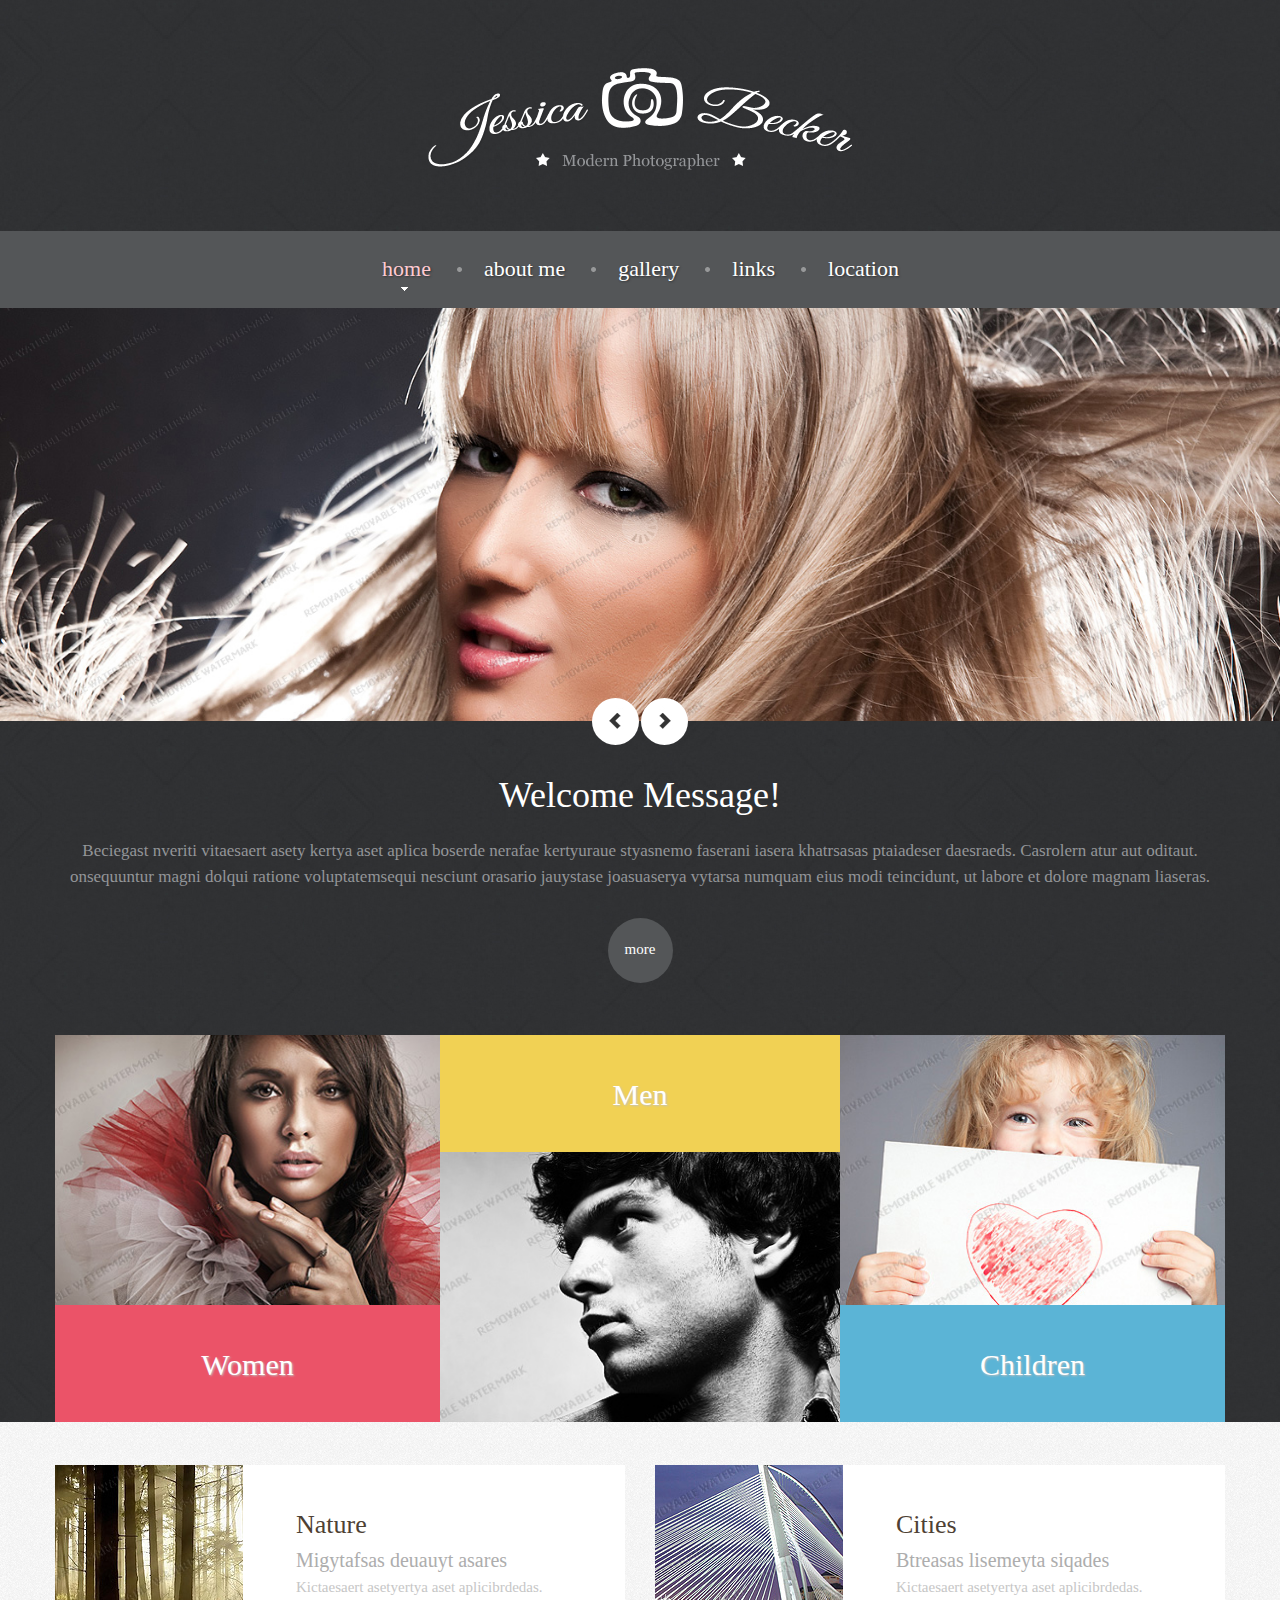
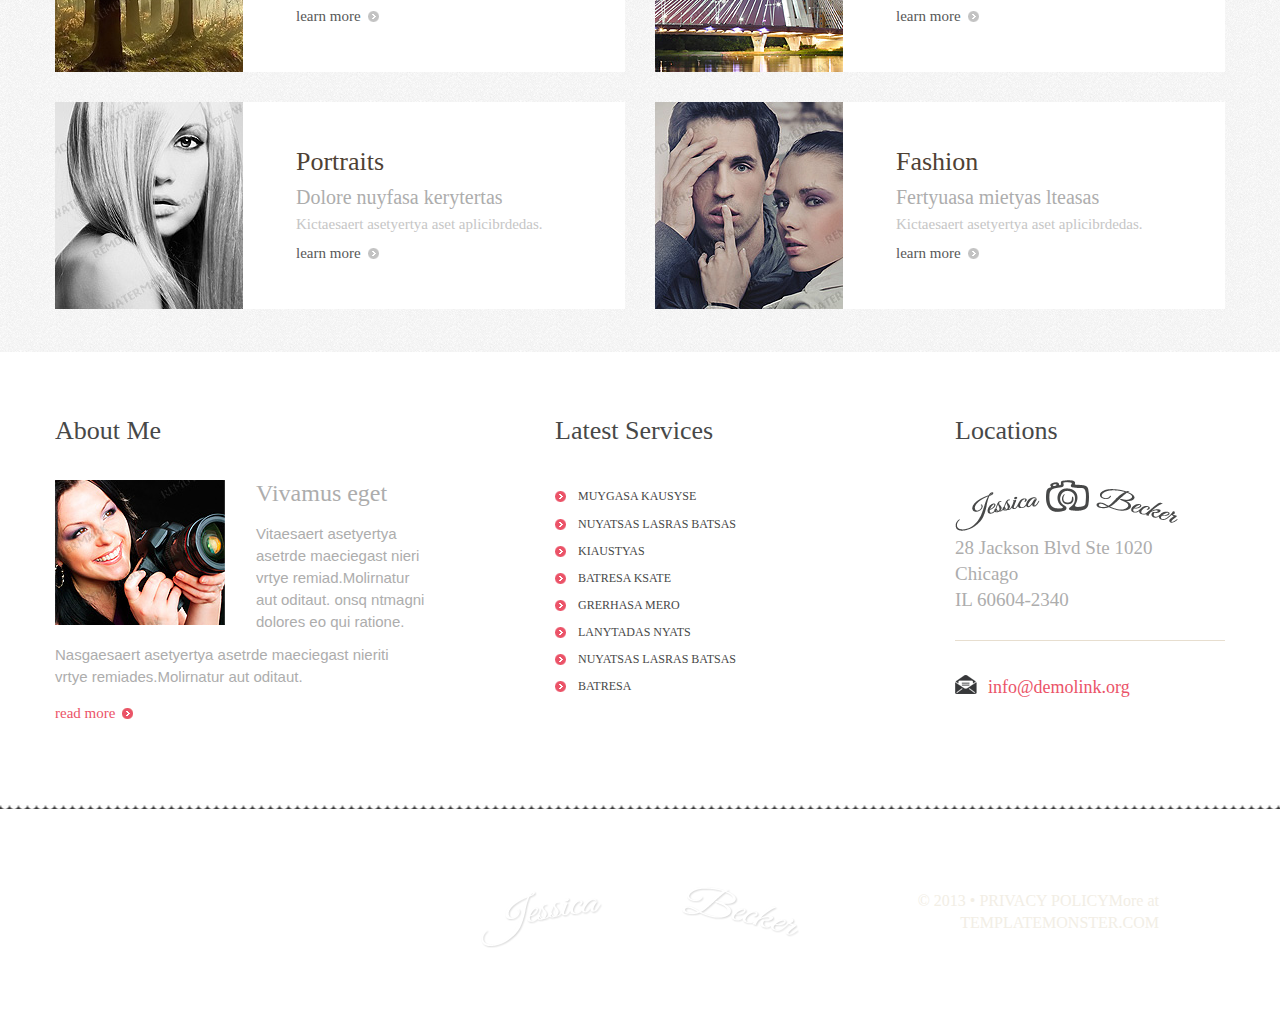
==== index.html @ b5b80e92 "Remove useless code, add style" ====
<!DOCTYPE html>
<html lang="en">
<head>
    <title>Home</title>
    <meta charset="utf-8">    
    <meta name="viewport" content="width=device-width, initial-scale=1.0">
    <link rel="icon" href="img/favicon.ico" type="image/x-icon">
    <link rel="shortcut icon" href="img/favicon.ico" type="image/x-icon" />
    <meta name = "format-detection" content = "telephone=no" />
    <meta name="description" content="Your description">
    <meta name="keywords" content="Your keywords">
    <meta name="author" content="Your name">
    <link rel="stylesheet" href="css/bootstrap.css" >
    <link rel="stylesheet" href="css/style.css">
    <link rel="stylesheet" href="css/camera.css">
    
	<script src="js/jquery.js"></script>
    <script src="js/jquery-migrate-1.2.1.js"></script>
    <script src="js/superfish.js"></script>
    <script src="js/jquery.mobilemenu.js"></script>
    <script src="js/jquery.easing.1.3.js"></script>
    <script src="js/jquery.ui.totop.js"></script>
    <script src="js/jquery.touchSwipe.min.js"></script>
    <script src="js/jquery.equalheights.js"></script>
    
         
    <script src='js/camera.js'></script>
    <!--[if (gt IE 9)|!(IE)]><!-->
        <script src="js/jquery.mobile.customized.min.js"></script>
    <!--<![endif]-->
    
    <script>	
        $(window).load( function(){	
            
        	   jQuery('.camera_wrap').camera();	 
               
        });
    </script>
    
    
    <!--[if lt IE 9]>
    <div style='text-align:center'><a href="http://windows.microsoft.com/en-US/internet-explorer/products/ie/home?ocid=ie6_countdown_bannercode"><img src="http://storage.ie6countdown.com/assets/100/images/banners/warning_bar_0000_us.jpg" border="0" height="42" width="820" alt="You are using an outdated browser. For a faster, safer browsing experience, upgrade for free today." /></a></div>  
    <link rel="stylesheet" href="assets/tm/css/tm_docs.css" type="text/css" media="screen">
    <script src="assets/assets/js/html5shiv.js"></script> 
    <script src="assets/assets/js/respond.min.js"></script>
  <![endif]-->
</head>

<body>
<!--==============================header=================================-->
<header id="header">
      <div class="container">
        <h1 class="navbar-brand navbar-brand_"><a href="index.html"><img alt="Grill point" src="img/logo.png"></a></h1>
      </div>
      <div class="menuheader">
          <div class="container">
            <nav class="navbar navbar-default navbar-static-top tm_navbar" role="navigation">
                <ul class="nav sf-menu">
                  <li class="active"><a href="index.html">home</a>
                    <ul>
                      <li><img src="img/arrowup.png" alt=""><a href="#">info</a></li>
                      <li><a href="#">profile</a></li>
                      <li><a class="last" href="#">news</a>
                        <ul>
                           <li><a href="#">fresh</a></li>
                           <li><a class="last" href="#">archive</a></li>                       
                        </ul>
                      </li>
                    </ul>
                  </li>
                  <li><a href="about.html">about me</a></li>
                  <li><a href="index-2.html">gallery</a></li>
                  <li><a href="index-3.html">links</a></li>
                  <li><a href="index-4.html">location</a></li>
                </ul>
            </nav>
          </div>
      </div>
</header>
<!--==============================content=================================-->
<div id="content">

    <!--==============================slider=================================-->
    <div class="slider">
        <div class="camera_wrap">
          <div data-src="img/picture1.jpg"></div>
          <div data-src="img/picture2.jpg"></div>
          <div data-src="img/picture3.jpg"></div>
        </div>
    </div>
    <!--==============================row1=================================-->
    <div class="row_1">
        <div class="container">
            <p class="title1">Welcome Message!</p>
            <p class="title2">Beciegast nveriti vitaesaert asety kertya aset aplica boserde nerafae kertyuraue styasnemo faserani  iasera khatrsasas ptaiadeser daesraeds. Casrolern atur aut oditaut. onsequuntur magni dolqui ratione voluptatemsequi nesciunt orasario jauystase joasuaserya vytarsa numquam eius modi teincidunt, ut labore et dolore magnam liaseras.</p>
            <a href="#" class="btn btn-default btn-lg btn1">more</a>
        </div>
    </div>
    <!--==============================row2=================================-->
    <div class="row_2">
        <div class="container">
            <div class="row">
                <ul class="list1">
                    <li class="col-lg-4 col-md-4 col-sm-4 listbox1">
                        <div class="box1">
                            <a href="#">
                                <figure><img src="img/page1_img1.jpg" alt=""></figure>
                                <p>Women</p>
                            </a>
                        </div>
                    </li>
                    <li class="col-lg-4 col-md-4 col-sm-4 listbox2">
                        <div class="box2">
                            <a href="#">
                                <p>Men</p>
                                <figure><img src="img/page1_img2.jpg" alt=""></figure>
                            </a>
                        </div>
                    </li>
                    <li class="col-lg-4 col-md-4 col-sm-4 listbox3">
                        <div class="box3">
                            <a href="#">
                                <figure><img src="img/page1_img3.jpg" alt=""></figure>
                                <p>Children</p>
                            </a>
                        </div>
                    </li>
                </ul>
            </div>
        </div>
    </div>
    <!--==============================row3=================================-->
    <div class="row_3">
        <div class="container">
            <div class="row">
                <ul class="list3">
                    <li class="col-lg-6 col-md-6 col-sm-6">
                        <div class="box4">
                            <figure><img src="img/page1_img4.jpg" alt=""></figure>
                            <div class="info1 maxheight">
                                <p class="list3title1">Nature</p>
                                <p class="list3title2">Migytafsas deuauyt asares</p>
                                <p class="list3title3">Kictaesaert asetyertya aset aplicibrdedas.</p>
                                <a href="#" class="btn-link btn-link1">learn more<span></span></a>
                            </div>
                        </div>
                    </li>
                    <li class="col-lg-6 col-md-6 col-sm-6">
                        <div class="box4">
                            <figure><img src="img/page1_img5.jpg" alt=""></figure>
                            <div class="info1 maxheight">
                                <p class="list3title1">Cities</p>
                                <p class="list3title2">Btreasas lisemeyta siqades</p>
                                <p class="list3title3">Kictaesaert asetyertya aset aplicibrdedas.</p>
                                <a href="#" class="btn-link btn-link1">learn more<span></span></a>
                            </div>
                        </div>
                    </li>
                    <li class="col-lg-6 col-md-6 col-sm-6">
                        <div class="box4">
                            <figure><img src="img/page1_img6.jpg" alt=""></figure>
                            <div class="info1 maxheight">
                                <p class="list3title1">Portraits</p>
                                <p class="list3title2">Dolore nuyfasa kerytertas</p>
                                <p class="list3title3">Kictaesaert asetyertya aset aplicibrdedas.</p>
                                <a href="#" class="btn-link btn-link1">learn more<span></span></a>
                            </div>
                        </div>
                    </li>
                    <li class="col-lg-6 col-md-6 col-sm-6">
                        <div class="box4">
                            <figure><img src="img/page1_img7.jpg" alt=""></figure>
                            <div class="info1 maxheight">
                                <p class="list3title1">Fashion</p>
                                <p class="list3title2">Fertyuasa mietyas lteasas</p>
                                <p class="list3title3">Kictaesaert asetyertya aset aplicibrdedas.</p>
                                <a href="#" class="btn-link btn-link1">learn more<span></span></a>
                            </div>
                        </div>
                    </li>
                </ul>
            </div>
        </div>
    </div>
    <!--==============================row4=================================-->
    <div class="row_4">
        <div class="container">
            <div class="row">
                <div class="col-lg-4 col-md-4 col-sm-4 chef row4_col">
                    <h2>About Me</h2>
                    <figure><img src="img/page1_img8.jpg" alt=""></figure>
                    <p class="title3">Vivamus eget</p>
                    <p>Vitaesaert asetyertya asetrde maeciegast nieri vrtye remiad.Molirnatur aut oditaut. onsq ntmagni dolores eo qui ratione. </p>
                    <p class="m_bot1">Nasgaesaert asetyertya asetrde maeciegast nieriti vrtye remiades.Molirnatur aut oditaut.</p>
                    <a href="#" class="btn-link btn-link2">read more<span></span></a>
                </div>
                <div class="col-lg-offset-1 col-md-offset-1 col-sm-offset-1 col-lg-3 col-md-3 col-sm-3 row4_col">
                    <h2>Latest Services</h2>                        
                    <ul class="list2">
                        <li><a href="#">muygasa kausyse</a></li>
                        <li><a href="#">nuyatsas lasras batsas </a></li>
                        <li><a href="#">kiaustyas</a></li>
                        <li><a href="#">batresa ksate</a></li>
                        <li><a href="#">Grerhasa mero</a></li>
                        <li><a href="#">Lanytadas nyats</a></li>
                        <li><a href="#">nuyatsas lasras batsas</a></li>
                        <li><a href="#">batresa </a></li>
                    </ul> 
                </div>
                <div class="col-lg-offset-1 col-md-offset-1 col-sm-offset-1 col-lg-3 col-md-3 col-sm-3 locations row4_col">
                    <h2>Locations</h2>
                    <figure><img src="img/smalllogo1.png" alt=""></figure>
                    <p class="title4">28 Jackson Blvd Ste 1020<br>Chicago<br>IL 60604-2340</p>
                    <hr class="line1">
                    <a href="#" class="btn-link btn-link3"><span></span>info@demolink.org</a>
                </div>
            </div>
        </div>
    </div>
</div>
<!--==============================footer=================================-->
<footer>
    <div class="container">
        <div class="row">
            <div class="col-lg-4 col-md-4 col-sm-4 footercol">
                <ul class="social_icons clearfix">
                     <li><a href="#"><img src="img/follow_icon1.png" alt=""></a></li>
                     <li><a href="#"><img src="img/follow_icon2.png" alt=""></a></li>
                     <li><a href="#"><img src="img/follow_icon3.png" alt=""></a></li>
                     <li><a href="#"><img src="img/follow_icon4.png" alt=""></a></li>
                </ul>
            </div>
            <div class="col-lg-4 col-md-4 col-sm-4 footerlogo footercol">
                <a class="smalllogo2 logo" href="index.html"><img src="img/logofooter.png" alt=""></a>
            </div>
            <div class="col-lg-4 col-md-4 col-sm-4 footercol">
                <p class="footerpriv">&copy; 2013 &bull; <a class="privacylink" href="index-5.html">Privacy policy</a>More  at <a rel="nofollow" href="http://www.templatemonster.com/category.php?category=0&type=1" target="_blank">TemplateMonster.com</a></p>
            </div>
        </div>
    </div>
</footer>
<script src="js/bootstrap.min.js"></script>
<script src="js/tm-scripts.js"></script>
</body>
</html>
---- css/style.css ----
/*------ template stylization ------*/
body {
	/*background: #2f3133 url(../img/patternbg.jpg) 0 0 repeat;*/
}
/*----------- Back to top --------------*/
#toTop {
	display: none;
	width: 27px;
	height: 19px;
	overflow: hidden;
	background: url(../img/totop.png) 0 bottom no-repeat;
	position: fixed;
	margin-right: -690px !important;
	right: 50%;
	bottom: 60px;
	z-index: 999;
}
#toTop:hover {
	background-position: 0 0;
}
#toTop:active, #toTop:focus {
	outline: none;
}
/*-----------row_s--------------*/
.row_1 {
	text-align: center;
	padding: 30px 0;
	background: #2f3133 url(../img/patternbg.jpg) 0 0 repeat;
}
.row_2 {
	text-align: center;
	padding: 22px 0 0;
	background: #2f3133 url(../img/patternbg.jpg) 0 0 repeat;
}
.row_3 {
	padding: 43px 0 13px;
	background: url(../img/pattern2.jpg) 0 0 repeat;
}
.row_4 {
	padding: 30px 0 81px;
	background: #ffffff;
}
.row_5 {
	padding: 30px 0 98px;
	background: #ffffff;
}
.row_6 {
	padding: 30px 0 72px;
	background: #ffffff;
}
.row_7 {
	padding: 30px 0 80px;
	background: #ffffff;
}
.row_8 {
	padding: 63px 0 112px;
	background: #ffffff;
}
.row_9 {
	padding: 31px 0 90px;
	background: #ffffff;
}
.row_10 {
	padding: 101px 0 85px;
	background: #ffffff;
}
.row_11 {
	padding: 40px 0 40px;
	background: #ffffff;
}
/*------------links headings-----------*/
p {
	font-family: 'Arial', sans-serif;
	font-size: 15px;
	line-height: 22px;
	color: #adadad;
	margin: 0;
	padding: 0;
	margin-bottom: 11px;
}
h2 {
	font-family: 'Georgia', serif;
	font-size: 26px;
	line-height: 28px;
	color: #474848;
	margin: 0;
	padding: 35px 0;
}
h3 {
	text-transform: uppercase;
	font-family: 'Georgia', serif;
	font-size: 12px;
	line-height: 20px;
	color: #4e4134;
	margin: 0 0 10px;
	padding: 0;
}
.btn1 {
	position: relative;
	background: #545658;
	color: #ffffff;
	font-family: 'Georgia', serif;
	font-size: 15px;
	line-height: 22px;
	font-weight: normal;
	border-radius: 50px;
	border: none;
	padding: 20px 0 24px;
	margin: 0;
	width: 65px;
	height: 65px;
	-webkit-transition: all 0.2s ease;
	transition: all 0.2s ease;
}
.btn1:hover {
	text-decoration: none;
	background: #ffffff;
	color: #545658;
	-webkit-transition: all 0.2s ease;
	transition: all 0.2s ease;
}
.btn-link1 {
	position: relative;
	color: #585858;
	font-family: 'Georgia', serif;
	font-size: 15px;
	line-height: 22px;
	font-weight: normal;
}
.btn-link1 span {
	margin: 0 0 0 7px;
	top: 1px;
	position: relative;
	height: 11px;
	width: 11px;
	background: url(../img/arrowsmall1.png) center top no-repeat;
	display: inline-block;
}
.btn-link1:hover {
	color: #585858;
	text-decoration: none;
}
.btn-link1:hover span {
	background: url(../img/arrowsmall1.png) center bottom no-repeat;
}
.btn-link2 {
	position: relative;
	color: #eb5368;
	font-family: 'Georgia', serif;
	font-size: 15px;
	line-height: 22px;
	font-weight: normal;
}
.btn-link2 span {
	margin: 0 0 0 7px;
	top: 1px;
	position: relative;
	height: 11px;
	width: 11px;
	background: url(../img/arrowsmall1.png) center bottom no-repeat;
	display: inline-block;
}
.btn-link2:hover {
	color: #adadad;
	text-decoration: none;
}
.btn-link2:hover span {
	background: url(../img/arrowsmall1.png) center top no-repeat;
}
.btn-link2:focus {
	color: #adadad;
	text-decoration: none;
}
.btn-link3 {
	position: relative;
	color: #eb5368;
	font-family: 'Georgia', serif;
	font-size: 18px;
	line-height: 22px;
	font-weight: normal;
}
.btn-link3 span {
	top: 1px;
	margin: 0 11px 0 0;
	position: relative;
	height: 19px;
	width: 22px;
	background: url(../img/iconmail.png) center bottom no-repeat;
	display: inline-block;
}
.btn-link3:hover {
	color: #37383a;
	text-decoration: none;
}
/*------ header ------- */
header {
	background: #2f3133 url(../img/patternbg.jpg) 0 0 repeat;
	text-align: center;
}
/*-------- Logo -------- */
.navbar-brand_ {
	float: none;
	display: block;
	position: relative;
	margin: 0;
	text-align: center;
	padding: 0;
	margin: 68px auto 60px;
}
.navbar-brand_ img {
	max-width: 100%;
}
.navbar-brand_a:hover {
	text-decoration: none;
}
/*-----------------navbar---------------------*/
.menuheader {
	background: #545658;
}
.tm_navbar {
	position: relative;
	padding: 26px 0 22px;
	margin: 0;
	background: none;
	border: none;
}
.tm_navbar .nav {
	float: none;
	position: relative;
	display: inline-block;
}
.tm_navbar ul {
	position: relative;
	padding: 0;
	margin: 0;
	background: none;
	list-style: none;
}
.tm_navbar .nav li:first-child {
	position: relative;
	zoom: 1;
	background: none;
}
.tm_navbar .nav li {
	float: left;
	padding: 0 26px 0 27px;
	position: relative;
	zoom: 1;
	background: url(../img/bullet1.png) no-repeat left center;
}
.tm_navbar .nav li a {
	text-decoration: none;
	text-transform: lowercase;
	color: #ffffff;
	font-family: 'Georgia', serif;
	font-size: 22px;
	line-height: 24px;
	font-weight: normal;
	background: transparent;
	padding: 0;
	border: none;
	border-radius: 0;
	text-shadow: 1px 1px 2px #333639;
}
.tm_navbar .nav > li > a .sf-sub-indicator {
	background: url(../img/indicator.png) no-repeat 0 bottom;
	width: 7px;
	height: 4px;
	display: inline-block;
	top: 30px;
	right: 23px;
	position: absolute;
	z-index: 5;
}
.tm_navbar .nav li a:hover, .tm_navbar .nav > li.active > a, .tm_navbar .nav > li.active > a:hover {
	color: #ffcbd2;
	text-decoration: none;
}
.tm_navbar .nav > .active > a, .tm_navbar .nav > .active > a:hover, .tm_navbar .nav > .active > a:focus {
	color: #ffcbd2;
	background: transparent;
}
.tm_navbar .nav > li.sfHover.active > a .sf-sub-indicator, .tm_navbar .nav > li.active > a .sf-sub-indicator {
	background-position: 0 0;
}
.tm_navbar .nav > li.sfHover > a, .tm_navbar .nav > li.sfHover > a:hover, .tm_navbar .nav > li > a:hover, .tm_navbar .nav > li.active > a, .tm_navbar .nav > li.active > a:hover {
	color: #ffcbd2;
	background: transparent;
}
/*---------submenu1-------------*/
.tm_navbar .nav ul {
	position: absolute;
	display: none;
	top: 51px;
	left: 0px;
	width: 110px;
	padding: 20px 24px 10px;
	list-style: none;
	zoom: 1;
	z-index: 11;
	background: #eb5368;
	margin: 0;
	text-align: center;
}
.tm_navbar .nav ul li:first-child {
	width: 64px;
	padding: 0 0 6px;
	display: block;
	position: relative;
	zoom: 1;
	z-index: 10;
	background: transparent;
}
.tm_navbar .nav ul li:first-child img {
	position: absolute;
	top: -20px;
}
.tm_navbar .nav ul li {
	text-align: left;
	width: 64px;
	padding: 6px 0;
	display: block;
	position: relative;
	zoom: 1;
	z-index: 10;
	background: url(../img/dotted1.png) top center repeat-x;
}
.tm_navbar .nav ul li a {
	text-align: left;
	position: relative;
	color: #ffffff;
	padding: 0;
	font-family: 'Arial', sans-serif;
	font-size: 14px;
	line-height: 20px;
	font-weight: normal;
	margin: 0 0 0 10px;
	text-shadow: none;
}
.tm_navbar .nav ul li a:hover {
	color: #474848;
}
.tm_navbar .nav > li > ul li > a:hover, .tm_navbar .nav > li > ul li.sfHover > a {
	text-decoration: none;
	color: #474848;
}
.tm_navbar .nav > li > ul li > a:hover, .tm_navbar .nav > li > ul ul li.sfHover > a {
	text-decoration: none;
	color: #474848;
}
/*-----------submenu2-----------*/
.tm_navbar .nav ul ul {
	list-style: none;
	width: 87px;
	padding: 10px;
	background: #4e4134;
	left: 86px;
	top: 0px;
	background: url(../img/patternsubmenu2.jpg);
}
.tm_navbar .nav ul ul li:first-child {
	text-align: left;
	padding: 6px 0;
	position: relative;
	zoom: 1;
	z-index: 11;
	background: transparent;
}
.tm_navbar .nav ul ul li {
	text-align: left;
	padding: 6px 0;
	position: relative;
	zoom: 1;
	z-index: 11;
	background: url(../img/dotted2.png) top center repeat-x;
}
.tm_navbar .nav ul ul li a {
	color: #eb5368;
	text-shadow: none;
}
.tm_navbar .nav ul ul li a:hover {
	color: #474848;
}
/*-----indicator2-------*/
.tm_navbar .nav ul .sf-sub-indicator {
	background: url(../img/indicator.png) no-repeat 0 0;
	width: 7px;
	height: 5px;
	position: absolute;
	display: block;
	top: 8px;
	left: auto;
	right: -14px;
	z-index: 5;
}
/*-------------------select------------------*/
.select-menu {
	display: none !important;
}
/*--- header end ------*/
/*------ content ------- */
.title1 {
	color: #ffffff;
	font-family: 'Georgia', serif;
	font-size: 36px;
	line-height: 38px;
	font-weight: normal;
	margin-bottom: 24px;
}
.title2 {
	letter-spacing: 0;
	color: #939598;
	font-family: 'Georgia', serif;
	font-size: 17px;
	line-height: 26px;
	font-weight: normal;
	margin-bottom: 28px;
}
/*--------row2--------*/
.list1 {
	padding: 0;
	margin: 0;
	position: relative;
	list-style: none;
	overflow: hidden;
}
.list1 li a {
	display: block;
	position: relative;
	padding: 0;
	-webkit-transition: all 0.2s ease;
	transition: all 0.2s ease;
}
.list1 li a p {
	text-shadow: 1px 1px 2px #c1c1c1;
	font-family: 'Georgia', serif;
	font-size: 30px;
	line-height: 32px;
	font-weight: normal;
	padding: 44px 0 41px;
	margin-bottom: 0;
}
.list1 li a:hover {
	text-decoration: none;
}
.list1 li a:hover p {
	color: #4e4134;
	text-decoration: none;
	-webkit-transition: all 0.2s ease;
	transition: all 0.2s ease;
}
.box1 {
	background: #eb5368;
}
.box1 figure {
	width: 100%;
}
.box1 figure img {
	width: 100%;
}
.box1 p {
	color: #ffffff;
}
.box2 {
	background: #f1d154;
}
.box2 figure {
	width: 100%;
}
.box2 figure img {
	width: 100%;
	height: 216px;
}
.box2 p {
	color: #ffffff;
}
.box3 {
	background: #5bb4d6;
}
.box3 figure {
	width: 100%;
}
.box3 figure img {
	width: 100%;
}
.box3 p {
	color: #ffffff;
}
.listbox1 {
	padding-right: 0;
}
.listbox2 {
	padding-right: 0;
	padding-left: 0;
}
.listbox3 {
	padding-left: 0;
}
/*---------list3-------------*/
.list3 {
	padding: 0;
	margin: 0;
	position: relative;
	list-style: none;
	overflow: hidden;
}
.box4 {
	overflow: hidden;
	position: relative;
	background: #ffffff;
	margin-bottom: 30px;
}
.list3 li figure {
	margin: 0;
	padding: 0;
	float: left;
	overflow: hidden;
	display: block;
	margin-right: 20px;
}
.list3 li figure img {
	width: 100%;
}
.list3 li .info1 {
	overflow: hidden;
	margin-top: 30px;
	padding-right: 10px;
}
.list3title1 {
	font-family: 'Georgia', serif;
	font-size: 26px;
	line-height: 28px;
	font-weight: normal;
	color: #4e4134;
	margin-bottom: 10px;
}
.list3title2 {
	font-family: 'Georgia', serif;
	font-size: 20px;
	line-height: 22px;
	font-weight: normal;
	color: #adadad;
	margin-bottom: 6px;
}
.list3title3 {
	margin-bottom: 10px;
	font-family: 'Georgia', serif;
	font-size: 15px;
	line-height: 20px;
	font-weight: normal;
	color: #c6c6c6;
	margin-bottom: 8px;
}
/*------------chef------------*/
.title3 {
	font-family: 'Georgia', serif;
	font-size: 24px;
	line-height: 26px;
	font-weight: normal;
	color: #adadad;
	margin-bottom: 17px;
}
.chef figure {
	padding: 0;
	margin: 0;
	float: left;
	margin-right: 15px;
}
.chef figure img {
	width: 100%;
}
.chef .m_bot1 {
	margin-bottom: 14px;
}
/*--------list2--------*/
.list2 {
	position: relative;
	overflow: hidden;
	margin: 6px 0 0 0;
	padding: 0;
}
.list2 li {
	overflow: hidden;
	list-style: none;
	padding: 0 0 0 23px;
	margin: 0 0 7px 0;
	background: url("../img/arrowsmal2.png") 0 5px no-repeat;
}
.list2 li:first-child {
	overflow: hidden;
	padding: 0 0 0 23px;
	margin: 0 0 8px 0;
}
.list2 > li {
	-webkit-transition: all 0.1s ease;
	transition: all 0.1s ease;
}
.list2 > li > a {
	float: left;
	display: block;
	text-transform: uppercase;
	font-family: 'Georgia', serif;
	font-size: 12px;
	line-height: 20px;
	font-weight: normal;
	color: #474848;
	-webkit-transition: all 0.1s ease;
	transition: all 0.1s ease;
}
.list2 > li > a:hover {
	text-decoration: none;
	color: #eb5368;
	-webkit-transition: all 0.1s ease;
	transition: all 0.1s ease;
}
/*----------locations---------*/
.locations .title4 {
	font-family: 'Georgia', serif;
	font-size: 19px;
	line-height: 26px;
	font-weight: normal;
	color: #adadad;
}
.locations figure {
	padding: 0;
	margin: 0;
	float: none;
	margin-bottom: 4px;
}
hr.line1 {
	outline: none;
	border: none;
	background: #e7decf;
	height: 1px;
	width: 100%;
	padding: 0;
	margin: 27px 0 33px;
}
/*-----------reserve_table-----------*/
.reserve_table {
	overflow: hidden;
}
.reserve_table figure {
	padding: 0;
	float: left;
	margin: 0 29px 10px 0;
}
.reserve_table .m_bot2 {
	margin-bottom: 64px;
}
.reserve_table .pad_top1 {
	padding-top: 48px;
}
.title5 {
	font-family: 'Georgia', serif;
	font-size: 19px;
	line-height: 26px;
	font-weight: normal;
	color: #797979;
	margin-bottom: 25px;
}
hr.line2 {
	outline: none;
	border: none;
	background: #dbdbdb;
	height: 1px;
	width: 100%;
	padding: 0;
	margin: 2px 0 27px;
}
/************** contact form ******************/
.pad_bot1 {
	padding-bottom: 22px;
}
.reservation-form {
	position: relative;
	vertical-align: top;
	z-index: 1;
	margin: 0 0 0;
	top: 0;
}
.reservation-form .txt-form {
	display: none;
}
.reservation-form .coll-1, .reservation-form .coll-2, .reservation-form .coll-3, .reservation-form .coll-4 {
	margin-bottom: 16px;
	float: left;
	width: 100%;
}
.reservation-form .coll-1, .reservation-form .coll-2, .reservation-form .coll-3, .reservation-form .coll-4 {
	margin-right: 0;
}
.reservation-form fieldset {
	top: 13px;
	border: none;
	padding: 0;
	width: 100%;
	position: relative;
	z-index: 10;
}
.reservation-form label {
	display: block;
	min-height: 45px;
	position: relative;
	margin: 0;
	padding: 0;
	float: left;
	width: 100%;
}
.reservation-form .message {
	display: block;
	width: 100%;
}
.reservation-form input {
	padding: 9px 10px 8px;
	margin: 0;
	text-decoration: none;
	font-family: 'Arial', sans-serif;
	font-size: 15px;
	line-height: 22px;
	font-weight: normal;
	color: #adadad;
	background: transparent;
	outline: none;
	width: 100%;
	border: 1px solid #dbdbdb;
	-webkit-box-shadow: none;
	box-shadow: none;
	float: left;
	border-radius: 0;
	-webkit-box-sizing: border-box;
	-moz-box-sizing: border-box;
	box-sizing: border-box;
}
.reservation-form textarea {
	padding: 9px 10px 8px;
	margin: 0;
	text-decoration: none;
	font-family: 'Arial', sans-serif;
	font-size: 15px;
	line-height: 22px;
	font-weight: normal;
	color: #adadad;
	background: transparent;
	outline: none;
	width: 100%;
	border: 1px solid #dbdbdb;
	-webkit-box-shadow: none;
	box-shadow: none;
	float: left;
	border-radius: 0;
	-webkit-box-sizing: border-box;
	-moz-box-sizing: border-box;
	box-sizing: border-box;
}
.reservation-form input {
	height: 41px;
}
.reservation-form input:focus, .reservation-form textarea:focus {
	-webkit-box-shadow: none !important;
	box-shadow: none !important;
	color: #adadad !important;
	border: 1px solid #dbdbdb;
}
.reservation-form .area .error {
	float: none;
}
.reservation-form textarea {
	width: 100%;
	height: 135px;
	resize: none;
	overflow: auto;
}
.reservation-form .success {
	border: none;
	display: none;
	position: absolute;
	left: 0;
	top: 0;
	background: #ffffff;
	padding: 18px 0px;
	text-transform: none;
	text-align: center;
	z-index: 20;
	width: 100%;
	border: 1px solid #d8d7d5;
	-webkit-box-sizing: border-box;
	-moz-box-sizing: border-box;
	box-sizing: border-box;
}
.reservation-form .error, .reservation-form .empty {
	color: #f00;
	font-size: 10px;
	line-height: 1.2em;
	display: none;
	text-align: right;
	overflow: hidden;
	width: 100%;
	text-transform: none;
	position: absolute;
	top: 0px;
	right: 0;
}
.reservation-form .message .error, .reservation-form .message .empty {
	top: 133px;
}
.reservation-form .buttons-wrapper {
	margin: 33px 0 0;
}
.reservation-form .buttons-wrapper a {
	float: right;
	margin-left: 37px;
	margin-right: 4px;
}
.reservation-form .buttons-wrapper a:hover {
	text-decoration: none;
}
.reservation-form .buttons-wrapper p {
	position: relative;
	font-weight: 200;
	display: inline-block;
	color: #8b8b8b;
	text-transform: uppercase;
}
/*-- end reservation --*/
/*------------------isotop items------------------*/
.isotope, .isotope .isotope-item {
	-webkit-transition-duration: 0.8s;
	-moz-transition-duration: 0.8s;
	-ms-transition-duration: 0.8s;
	-o-transition-duration: 0.8s;
	transition-duration: 0.8s;
}
.isotope {
	-webkit-transition-property: height, width;
	-moz-transition-property: height, width;
	-ms-transition-property: height, width;
	-o-transition-property: height, width;
	transition-property: height, width;
}
.isotope .isotope-item {
	overflow: visible;
	-webkit-transition-property: -webkit-transform, opacity;
	-moz-transition-property: -moz-transform, opacity;
	-ms-transition-property: -ms-transform, opacity;
	-o-transition-property: top, left, opacity;
	transition-property: transform, opacity;
}
/**** disabling Isotope CSS3 transitions ****/
.isotope.no-transition, .isotope.no-transition .isotope-item, .isotope .isotope-item.no-transition {
	-webkit-transition-duration: 0s;
	-moz-transition-duration: 0s;
	-ms-transition-duration: 0s;
	-o-transition-duration: 0s;
	transition-duration: 0s;
}
/* End: Recommended Isotope styles */
/* disable CSS transitions for containers with infinite scrolling*/
.isotope.infinite-scrolling {
	-webkit-transition: none;
	-moz-transition: none;
	-ms-transition: none;
	-o-transition: none;
	transition: none;
}
.pad_bot3 {
	padding-bottom: 42px;
}
#container {
	margin-left: 0;
}
.containerExtra {
	margin-left: -30px;
}
.element {
	width: 270px;
	height: auto !important;
	display: block;
	position: relative;
	color: #222;
	border: none;
	margin: 0 !important;
	padding: 0 0 38px 30px;
	-webkit-box-sizing: border-box;
	-moz-box-sizing: border-box;
	box-sizing: border-box;
}
#filters.pagination li a.selected {
	color: #797979;
	background: none !important;
	border: none;
	text-decoration: underline;
}
#filters.pagination li {
	float: left;
}
#filters li {
	display: inline-block;
	margin-right: 26px !important;
}
#options {
	position: relative;
	margin-left: 0;
}
.element > a {
	margin: 0;
	display: block;
	position: relative;
}
.element > a figure {
	position: relative;
	display: block;
	margin: 0 0 18px;
	padding: 0;
}
.element > a figure img {
	width: 100%;
}
.element > a span {
	position: relative;
	text-transform: uppercase;
	font-family: 'Georgia', serif;
	font-size: 12px;
	line-height: 20px;
	color: #797979;
	margin: 0;
	padding: 0;
	text-decoration: none;
}
.element span {
	position: relative;
	text-transform: uppercase;
	font-family: 'Georgia', serif;
	font-size: 12px;
	line-height: 20px;
	color: #797979;
	margin: 0;
	padding: 0;
	text-decoration: none;
}
.description {
	position: relative;
	display: block;
}
#filters {
	position: relative;
}
#filters li {
	display: inline-block;
	margin-right: 20px;
}
#filters li a {
	padding: 0;
	background: none;
	border: none;
	text-transform: uppercase;
	font-family: 'Georgia', serif;
	font-size: 12px;
	line-height: 20px;
	color: #797979;
	margin: 0;
	text-decoration: none;
}
#filters li a:hover {
	background: none;
	border: none;
	text-decoration: none;
}
#options .pagination {
	margin: 1px 0 30px 0;
}
/*--------links------------*/
.btn-link4 {
	color: #474848;
	-webkit-transition: all 0.1s ease;
	transition: all 0.1s ease;
}
.btn-link4:hover {
	color: #eb5368;
	text-decoration: none;
	-webkit-transition: all 0.1s ease;
	transition: all 0.1s ease;
}
.pad_bot2 {
	padding-bottom: 43px;
}
.links p {
	margin-bottom: 28px;
}
/*-- contacts page --*/
.gmap {
	margin-top: 7px;
}
.map {
	overflow: hidden;
	line-height: 0;
	font-size: 0;
	margin-bottom: 30px;
	-webkit-box-sizing: border-box;
	-moz-box-sizing: border-box;
	box-sizing: border-box;
	border: none;
	border-radius: 0;
}
.map iframe {
	width: 100%;
	height: 393px;
	border: none;
	margin-top: 0;
	margin-bottom: 0;
	padding-bottom: 0;
}
.address h2 {
	padding-bottom: 35px;
}
address {
	margin: 8px 0 0 0;
	margin-bottom: 30px;
}
address strong {
	margin: 0;
	word-spacing: -2px;
	text-transform: uppercase;
	font-family: 'Georgia', serif;
	font-size: 12px;
	line-height: 20px;
	color: #4e4134;
	font-weight: normal;
	display: block;
	margin-bottom: 9px;
}
address span {
	font-family: 'Arial', serif;
	font-size: 15px;
	line-height: 22px;
	font-weight: normal;
	color: #8c8061;
}
.m_top1 {
	margin-top: 17px;
}
address p {
	font-family: 'Arial', serif;
	font-size: 15px;
	line-height: 22px;
	font-weight: normal;
	color: #adadad;
}
address .info p:first-child {
	font-family: 'Arial', serif;
	font-size: 15px;
	line-height: 22px;
	font-weight: normal;
	color: #adadad;
}
.info {
	font-family: 'Arial', serif;
	font-size: 15px;
	line-height: 22px;
	font-weight: normal;
	color: #adadad;
}
.padding_top1 {
	padding-top: 31px;
}
.info > p {
	font-family: 'Arial', serif;
	font-size: 15px;
	line-height: 22px;
	font-weight: normal;
	color: #adadad;
	margin-bottom: 0;
}
.info > p span {
	font-family: 'Arial', serif;
	font-size: 15px;
	line-height: 22px;
	font-weight: normal;
	color: #adadad;
	width: 94px;
	display: inline-block;
}
.info a {
	color: #adadad;
	text-decoration: none;
	font-weight: normal;
	-webkit-transition: all 0.2s ease;
	transition: all 0.2s ease;
}
.info a:hover {
	text-decoration: none;
	color: #eb5368;
	-webkit-transition: all 0.2s ease;
	transition: all 0.2s ease;
}
/***** contact form *****/
.contact-form {
	position: relative;
	vertical-align: top;
	z-index: 1;
	margin: 0 0 0;
	top: 0;
}
.contact-form .txt-form {
	display: none;
}
.contact-form .coll-1, .contact-form .coll-2, .contact-form .coll-3 {
	margin-right: 20px;
	margin-bottom: 16px;
	float: left;
	width: 192px;
}
.contact-form .coll-3 {
	margin-right: 0;
}
.contact-form .coll-4 {
	margin-bottom: 5px;
}
.contact-form fieldset {
	top: 13px;
	border: none;
	padding: 0;
	width: 100%;
	position: relative;
	z-index: 10;
}
.contact-form label {
	display: block;
	min-height: 45px;
	position: relative;
	margin: 0;
	padding: 0;
	float: left;
	width: 100%;
}
.contact-form .message {
	display: block;
	width: 100%;
}
.contact-form input {
	padding: 9px 14px 8px;
	margin: 0;
	text-decoration: none;
	font-family: 'Arial', sans-serif;
	font-size: 15px;
	line-height: 22px;
	font-weight: normal;
	color: #adadad;
	background: transparent;
	outline: none;
	width: 100%;
	border: 1px solid #dbdbdb;
	-webkit-box-shadow: none;
	box-shadow: none;
	float: left;
	border-radius: 0;
	-webkit-box-sizing: border-box;
	-moz-box-sizing: border-box;
	box-sizing: border-box;
}
.contact-form textarea {
	padding: 9px 14px 8px;
	margin: 0;
	text-decoration: none;
	font-family: 'Arial', sans-serif;
	font-size: 15px;
	line-height: 22px;
	font-weight: normal;
	color: #adadad;
	background: transparent;
	outline: none;
	width: 100%;
	border: 1px solid #dbdbdb;
	-webkit-box-shadow: none;
	box-shadow: none;
	float: left;
	border-radius: 0;
	-webkit-box-sizing: border-box;
	-moz-box-sizing: border-box;
	box-sizing: border-box;
}
.contact-form input {
	height: 41px;
}
.contact-form input:focus, .contact-form textarea:focus {
	-webkit-box-shadow: none !important;
	box-shadow: none !important;
	color: #adadad !important;
	border: 1px solid #dbdbdb;
}
.contact-form .area .error {
	float: none;
}
.contact-form textarea {
	width: 100%;
	height: 147px;
	resize: none;
	overflow: auto;
}
.contact-form .success {
	border: none;
	display: none;
	position: absolute;
	left: 0;
	top: 0;
	background: #ffffff;
	padding: 18px 0px;
	text-transform: none;
	text-align: center;
	z-index: 20;
	width: 100%;
	border: 1px solid #dbdbdb;
	-webkit-box-sizing: border-box;
	-moz-box-sizing: border-box;
	box-sizing: border-box;
}
.contact-form .error, .contact-form .empty {
	color: #f00;
	font-size: 10px;
	line-height: 1.2em;
	display: none;
	text-align: right;
	overflow: hidden;
	width: 100%;
	text-transform: none;
	position: absolute;
	top: 0px;
	right: 0;
}
.contact-form .message .error, .contact-form .message .empty {
	top: 145px;
}
.contact-form .buttons-wrapper {
	margin: 33px 0 0;
}
.contact-form .buttons-wrapper a {
	margin-left: 0;
	margin-right: 10px;
}
.contact-form .buttons-wrapper a:hover {
	text-decoration: none;
}
.contact-form .buttons-wrapper p {
	position: relative;
	font-weight: 200;
	display: inline-block;
	color: #8b8b8b;
	text-transform: uppercase;
}
.contact-form .buttons-wrapper strong {
	color: #adadad;
	font-family: 'Georgia', serif;
	font-size: 12px;
	line-height: 20px;
	font-weight: normal;
	display: inline-block;
	text-transform: uppercase;
	position: relative;
	top: 0;
	margin-left: 17px;
}
/*-------privacy_page--------*/
.privacy_page h2 {
	padding-bottom: 42px;
}
.privacy_page p {
	margin-bottom: 22px;
}
.privacy_page .m_bot4 {
	margin-bottom: 27px;
}
.privacy_page a {
	color: #adadad;
}
.privacy_page a:hover {
	color: #eb5368;
}
/*404 page*/
/*404 page*/
.block-404 .col-lg-7 .col-md-7 .col-sm-7 {
	margin-bottom: 20px;
}
.block-404 .col-lg-7 .col-md-7 .col-sm-7 img {
	margin-left: 0;
}
.block-404 .forminfo h2 {
	color: #474848;
	padding-bottom: 30px;
}
.block-404 p {
	color: #adadad;
	margin-bottom: 22px;
}
.form-404 {
	width: 100%;
	display: block;
	margin-top: 24px;
	position: relative;
}
.form-404 input {
	outline: none;
	height: 47px;
	width: 100%;
	font-family: 'Arial', sans-serif;
	font-size: 14px;
	line-height: 22px;
	font-weight: normal;
	padding: 12px 52px 13px 10px;
	margin: 0;
	-webkit-box-sizing: border-box;
	-moz-box-sizing: border-box;
	box-sizing: border-box;
	border-radius: 0;
	box-shadow: none;
	background: transparent;
	border: 1px solid #dbdbdb;
	color: #a19c97;
	float: left;
}
.form-404 input:focus {
	box-shadow: none;
	outline: none;
	border: 1px solid #dbdbdb;
}
.form-404 a {
	text-transform: uppercase;
	width: 48px;
	height: 39px;
	padding: 0;
	overflow: hidden;
	border: none;
	background-position: 0 0;
	border-radius: 0;
	text-shadow: none;
	box-shadow: none;
	background: transparent;
	position: absolute;
	margin-top: 0 !important;
	right: 5px;
	top: 3px;
	float: right;
}
.form-404 a img {
	margin-top: 0;
}
.form-404 a:hover {
	background: transparent;
	box-shadow: none;
}
.form-404 a:hover img {
	margin-top: -39px;
}
/**/
/*--- content end ------*/
/*--------- footer --------- */
footer {
	padding: 64px 0;
	background: url("../img/linefooter.jpg") top center repeat-x;
}
/*--------------social----------------*/
.social_icons {
	overflow: hidden;
	padding: 0;
	list-style: none;
	white-space: nowrap;
	position: relative;
	margin: 28px 0 0;
	z-index: 10;
}
.social_icons > li {
	float: left;
	cursor: pointer;
	width: 32px;
	height: 31px;
	overflow: hidden;
	margin-right: 14px;
}
.social_icons > li a {
	width: 32px;
	height: 31px;
	overflow: hidden;
}
.social_icons > li a img {
	position: relative;
	top: 0;
}
.social_icons > li a:hover img {
	position: relative;
	top: -31px;
}
.footerlogo {
	text-align: center;
}
.smalllogo2 {
	position: relative;
	top: 5px;
}
.footerpriv {
	margin-top: 21px;
	margin-right: 66px;
	text-align: right;
	font-family: 'Georgia', serif;
	font-size: 16px;
	line-height: 22px;
	font-weight: normal;
	color: #f2eee5;
}
.footerpriv a {
	font-family: 'Georgia', serif;
	font-size: 16px;
	line-height: 22px;
	font-weight: normal;
	color: #f2eee5;
	text-transform: uppercase;
}
.footerpriv a:hover {
	text-decoration: none;
	color: #eb5368;
}
/**************** footer end ***************/
/*----- media queries ------*/
@media (min-width: 1220px) {
.contact-form .coll-1,  .contact-form .coll-2,  .contact-form .coll-3 {
	margin-right: 20px;
	margin-bottom: 16px;
	float: left;
	width: 243px;
}
.contact-form .coll-3 {
	margin-right: 0;
}
.chef figure {
	padding: 0;
	margin: 0;
	float: left;
	margin-right: 31px;
}
.list3 li figure {
	margin-right: 53px;
}
.list3 li .info1 {
	overflow: hidden;
	margin-top: 46px;
}
.box2 figure img {
	height: 270px;
}
.container {
	padding: 0;
}
}
/**************************************************/
@media (min-width: 768px) and (max-width: 991px) {
.contact-form .coll-1,  .contact-form .coll-2,  .contact-form .coll-3 {
	margin-right: 0;
	margin-bottom: 16px;
	float: none;
	width: 100%;
}
.reserve_table {
	overflow: hidden;
}
.reserve_table figure {
	width: 100%;
	padding: 0;
	float: none;
	margin: 0 0 20px 0;
}
.reserve_table figure img {
	width: 100%;
}
.reserve_table .m_bot2 {
	margin-bottom: 20px;
}
.footercol {
	float: left;
	width: 33%;
	margin-bottom: 20px;
}
.footerpriv {
	margin-top: 21px;
	margin-right: 0;
	font-size: 14px;
}
.footerpriv a {
	font-size: 14px;
}
.row_4 {
	margin-left: 0;
}
.row_4 .chef figure {
	padding: 0;
	margin: 0 0 10px;
}
.row_4 .row4_col {
	margin: 0;
	float: left;
	margin-left: 0;
	width: 33%;
}
.list3 {
	margin-left: 0;
}
.list3 li {
	width: 50%;
	float: left;
	margin-left: 0;
}
.list3 li figure {
	width: 100%;
	float: none;
	margin-right: 0;
}
.list3 li .info1 {
	overflow: hidden;
	margin-top: 0;
	padding: 20px;
}
.box2 figure img {
	height: 165px;
}
.list1 li a p {
	font-size: 20px;
	line-height: 22px;
	padding: 24px 0 21px;
}
.nav-collapse_ .nav > li {
	float: left;
}
.navbar_ {
	width: auto!important;
	overflow: visible !important;
	height: auto;
	clear: none;
}
}
/**************************************************/
@media (max-width: 767px) {
.row_4 .row4_col .btn-link3 {
	font-size: 12px;
}
.contact-form .coll-1,  .contact-form .coll-2,  .contact-form .coll-3 {
	margin-right: 0;
	margin-bottom: 16px;
	float: none;
	width: 100%;
}
.reserve_table {
	overflow: hidden;
}
.reserve_table .m_bot2 {
	margin-bottom: 30px;
}
.reserve_table figure {
	padding: 0;
	float: left;
	margin: 0 20px 10px 0;
}
.footercol {
	float: none;
	width: 100%;
	margin-bottom: 20px;
	text-align: center;
}
.social_icons {
	display: inline-block;
}
.footerpriv {
	margin-top: 0;
	margin-right: 0;
	float: none;
	text-align: center;
}
.row_4 {
	margin-left: 0;
}
.row_4 .chef figure {
	padding: 0;
	margin: 0 0 10px;
}
.row_4 .row4_col {
	margin: 0;
	float: left;
	margin-left: 0;
	width: 30%;
}
.box1,  .box2,  .box3 {
	float: none;
	width: 100%;
	margin: 0 auto 25px;
}
.box1 figure,  .box2 figure,  .box3 figure {
	width: 100%;
}
.box1 figure img,  .box2 figure img,  .box3 figure img {
	width: 100%;
}
.box2 figure img {
	height: auto;
}
.listbox1 {
	padding-right: 15px;
}
.listbox2 {
	padding-right: 15px;
	padding-left: 15px;
}
.listbox3 {
	padding-left: 15px;
}
.list1 {
	text-align: center;
}
.sf-menu {
	display: none !important;
}
.select-menu {
	display: block !important;
	color: #ffffff;
	border: 1px solid #343434;
	background: #343434 !important;
	-webkit-box-shadow: none;
	box-shadow: none;
	position: relative;
	width: 100%;
	margin: 0;
	padding: 5px;
}
.select-menu option {
	padding: 0;
}
}
/**************************************************/
@media (max-width: 600px) {
.row_4 .row4_col .btn-link3 {
	font-size: 18px;
}
.reserve_table {
	overflow: hidden;
}
.reserve_table .m_bot2 {
	margin-bottom: 30px;
}
.reserve_table figure {
	width: 100%;
	padding: 0;
	float: none;
	margin: 0 0 10px 0;
}
.reserve_table figure img {
	width: 100%;
}
.row_4 {
	margin-left: 0;
}
.row_4 .chef figure {
	padding: 0;
	margin: 0 15px 5px 0;
}
.row_4 .row4_col {
	margin: 0;
	float: none;
	margin-left: 0;
	width: 100%;
}
}
/**************************************************/
@media (max-width: 480px) {
.list3 li figure {
	float: none;
	width: 100%;
	margin-right: 0;
}
.list3 li .info1 {
	padding: 20px;
	overflow: hidden;
	margin-top: 20px;
}
}
/**************************************************/
@media (max-width: 360px) {
.chef figure {
	padding: 0;
	float: none;
	width: 100%;
	margin: 0 0 10px 0;
}
}
/*Core variables and mixins*/
img {
	max-width: 100%;
}
---- css/camera.css ----
/**************************
*
*	GENERAL
*
**************************/
.slider{
    margin:0 0 0;
    height:auto;
    background: #2f3133 url(../img/patternbg.jpg) 0 0 repeat;
}


.camera_wrap img, 
.camera_wrap ol, .camera_wrap ul, .camera_wrap li,
.camera_wrap table, .camera_wrap tbody, .camera_wrap tfoot, .camera_wrap thead, .camera_wrap tr, .camera_wrap th, .camera_wrap td
.camera_thumbs_wrap a, .camera_thumbs_wrap img, 
.camera_thumbs_wrap ol, .camera_thumbs_wrap ul, .camera_thumbs_wrap li,
.camera_thumbs_wrap table, .camera_thumbs_wrap tbody, .camera_thumbs_wrap tfoot, .camera_thumbs_wrap thead, .camera_thumbs_wrap tr, .camera_thumbs_wrap th, .camera_thumbs_wrap td {
	background: none;
	border: 0;
	font: inherit;
	font-size: 100%;
	margin: 0;
	padding: 0;
	vertical-align: baseline;
	list-style: none
}
.camera_wrap {
	display: none;
	float: none;
	position: relative;
	z-index: 0;
	overflow:hidden;
    padding-bottom: 25px;
	width: 100%;
}
.camera_wrap img {
	max-width: none !important;
}
.camera_fakehover {
	height: 100%;
	min-height: 40px;
	position: relative;
	width: 100%;
	z-index: 1;
}

.camera_src {
	display: none;
}
.cameraCont, .cameraContents {
	height: 100%;
	position: relative;
	width: 100%;
	z-index: 1;	
}
.cameraSlide {
	bottom: 0;
	left: 0;
	position: absolute;
	right: 0;
	top: 0;
	width: 100%;
}

.camera_target {
	bottom: 0;
	height: 100%;
	left: 0;
	overflow: hidden;
	position: absolute;
	right: 0;
	text-align: left;
	top: 0;
	width: 100%;
	z-index: 0;
}
.camera_overlayer {
	bottom: 0;
	height: 100%;
	left: 0;
	overflow: hidden;
	position: absolute;
	right: 0;
	top: 0;
	width: 100%;
	z-index: 0;
}
.camera_target_content {
	bottom: 0;
	left: 0;
	overflow: visible;
	position: absolute;
	right: 0;
	top: 0;
	z-index: 2;
}
.cameraContent {
	bottom: 0;
	display: none;
	left: 0;
	position: absolute;
	right: 0;
	top: 0;
	width: 100%;
}
.camera_caption{position:absolute;bottom:0;left:0;padding:16px 20px 0;
background:url(../img/tail-caption.png);
display:block;
width:97%
}


.camera_caption strong {
	font-family: 'Righteous', cursive;
	color:#fff;
	font-size:32px;
	line-height:34px;
	display:block;
	font-weight:normal;padding-bottom:6px
}

.camera_caption a{font-size:12px;line-height:16px;color:#f7d11c;display:inline-block}
.camera_caption a:hover{color:#fff;text-decoration:none}
.camera_caption p{line-height:16px}

.camera_loader {
    background: #fff url(../img/camera-loader.gif) no-repeat center;
	background: rgba(255, 255, 255, 0.9) url(../img/camera-loader.gif) no-repeat center;
	border: 1px solid #ffffff;
	-webkit-border-radius: 18px;
	-moz-border-radius: 18px;
	border-radius: 18px;
	height: 36px;
	left: 50%;
	overflow: hidden;
	position: absolute;
	margin: -18px 0 0 -18px;
	top: 50%;
	width: 36px;
	z-index: 3;
}
.camera_clear {
	display: block;
	clear: both;
}
.showIt {
	display: none;
}
.camera_clear {
	clear: both;
	display: block;
	height: 1px;
	margin: 0px;
	position: relative;
}

.camera_prev,
.camera_next {
  cursor: pointer;
  height: 47px;
  position: absolute;
  width: 47px;
  z-index: 2;
 bottom: -24px;
 margin-top:-24px
}
.camera_prev {
  left: 50%;
  margin-left: -48px;
}
.camera_next {
  right: 50%;
  margin-right: -48px;
}
.camera_prev > span,
.camera_next > span {
  display: block;
  height: 47px;
  width: 47px;
  border-radius: 40px;
}
.camera_prev:hover > span {
  background-position: right 0;
}
.camera_next:hover > span {
  background-position: right 0;
}
.camera_next > span {
  background: url(../img/camnext.jpg) no-repeat left 0;
}
.camera_prev > span {
  background: url(../img/camprev.jpg) no-repeat left 0;
}




 @media only screen and (min-width: 1300px) {
	.camera_wrap,
	.slider {
    height:auto;
} 
	 
	 }
	 
	  @media only screen and (min-width: 768px) and (max-width: 979px) {
		.camera_wrap,.slider  {
            height:auto;
        } 	  
		  
 }
 
 
  @media only screen and (max-width: 767px) {
	.camera_wrap,.slider  {
	height:auto;
	min-height:200px}
	.slider{margin:0 0 0 }
	
	.camera_caption{display:none !important}
} 
	 
	
   @media only screen and (max-width: 480px) {

	   
	   }
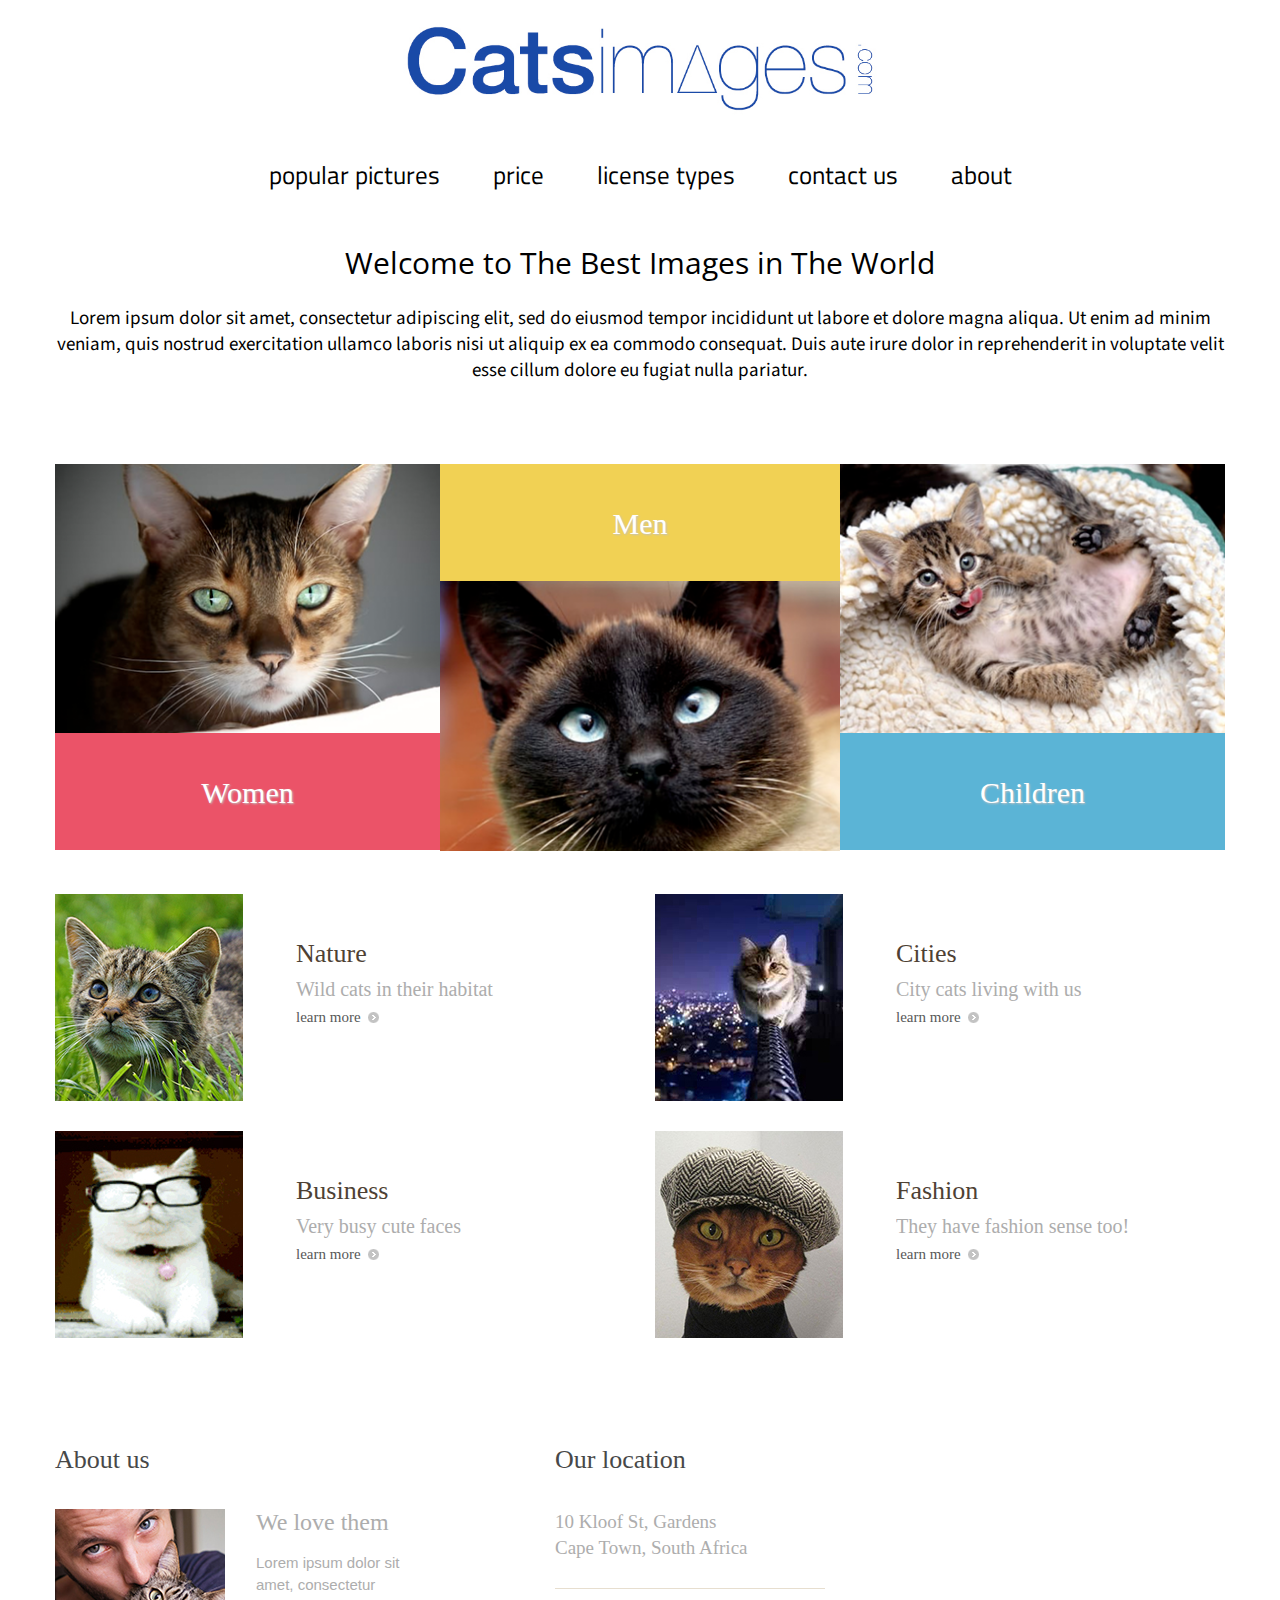
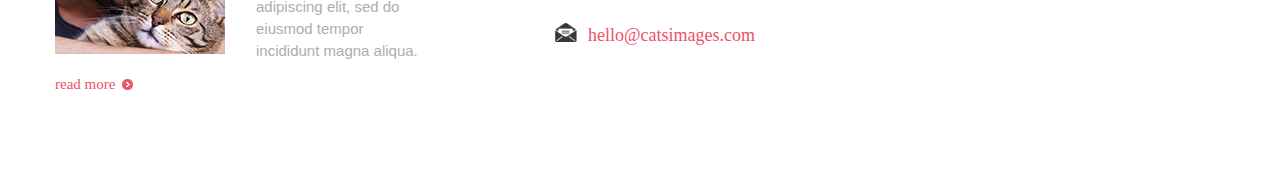
==== commit 168290fc: "Fix layout" ====
--- a/index.html
+++ b/index.html
@@ -1,34 +1,28 @@
 <!DOCTYPE html>
 <html lang="en">
 <head>
-    <title>Home</title>
+    <title>Catsimages</title>
     <meta charset="utf-8">    
     <meta name="viewport" content="width=device-width, initial-scale=1.0">
-    <link rel="icon" href="img/favicon.ico" type="image/x-icon">
-    <link rel="shortcut icon" href="img/favicon.ico" type="image/x-icon" />
-    <meta name = "format-detection" content = "telephone=no" />
-    <meta name="description" content="Your description">
-    <meta name="keywords" content="Your keywords">
-    <meta name="author" content="Your name">
+
+
     <link rel="stylesheet" href="css/bootstrap.css" >
     <link rel="stylesheet" href="css/style.css">
     <link rel="stylesheet" href="css/camera.css">
+
+    <link href="https://fonts.googleapis.com/css?family=Open+Sans:600|Source+Sans+Pro:200" rel="stylesheet">
+    <link href="https://fonts.googleapis.com/css?family=Titillium+Web" rel="stylesheet">
+    <link rel="stylesheet" href="css/my-custom-style.css">
     
 	<script src="js/jquery.js"></script>
     <script src="js/jquery-migrate-1.2.1.js"></script>
     <script src="js/superfish.js"></script>
     <script src="js/jquery.mobilemenu.js"></script>
     <script src="js/jquery.easing.1.3.js"></script>
-    <script src="js/jquery.ui.totop.js"></script>
+
     <script src="js/jquery.touchSwipe.min.js"></script>
     <script src="js/jquery.equalheights.js"></script>
-    
-         
-    <script src='js/camera.js'></script>
-    <!--[if (gt IE 9)|!(IE)]><!-->
-        <script src="js/jquery.mobile.customized.min.js"></script>
-    <!--<![endif]-->
-    
+
     <script>	
         $(window).load( function(){	
             
@@ -37,26 +31,20 @@
         });
     </script>
     
-    
-    <!--[if lt IE 9]>
-    <div style='text-align:center'><a href="http://windows.microsoft.com/en-US/internet-explorer/products/ie/home?ocid=ie6_countdown_bannercode"><img src="http://storage.ie6countdown.com/assets/100/images/banners/warning_bar_0000_us.jpg" border="0" height="42" width="820" alt="You are using an outdated browser. For a faster, safer browsing experience, upgrade for free today." /></a></div>  
-    <link rel="stylesheet" href="assets/tm/css/tm_docs.css" type="text/css" media="screen">
-    <script src="assets/assets/js/html5shiv.js"></script> 
-    <script src="assets/assets/js/respond.min.js"></script>
-  <![endif]-->
 </head>
 
 <body>
 <!--==============================header=================================-->
 <header id="header">
       <div class="container">
-        <h1 class="navbar-brand navbar-brand_"><a href="index.html"><img alt="Grill point" src="img/logo.png"></a></h1>
+        <h1 class="navbar-brand navbar-brand_"><a href="#"><img alt="Grill point" src="img/kate_logo.png"></a></h1>
       </div>
       <div class="menuheader">
           <div class="container">
             <nav class="navbar navbar-default navbar-static-top tm_navbar" role="navigation">
                 <ul class="nav sf-menu">
-                  <li class="active"><a href="index.html">home</a>
+       <!-- TODO: change this active home button>
+                    <!--           <li class="active"><a href="index.html">home</a>
                     <ul>
                       <li><img src="img/arrowup.png" alt=""><a href="#">info</a></li>
                       <li><a href="#">profile</a></li>
@@ -68,10 +56,12 @@
                       </li>
                     </ul>
                   </li>
-                  <li><a href="about.html">about me</a></li>
-                  <li><a href="index-2.html">gallery</a></li>
-                  <li><a href="index-3.html">links</a></li>
-                  <li><a href="index-4.html">location</a></li>
+           -->
+                  <li><a href="#">Popular pictures</a></li>
+                  <li><a href="#">Price</a></li>
+                  <li><a href="#">License types</a></li>
+                  <li><a href="#">Contact us</a></li>
+                  <li><a href="#">About</a></li>
                 </ul>
             </nav>
           </div>
@@ -91,9 +81,8 @@
     <!--==============================row1=================================-->
     <div class="row_1">
         <div class="container">
-            <p class="title1">Welcome Message!</p>
-            <p class="title2">Beciegast nveriti vitaesaert asety kertya aset aplica boserde nerafae kertyuraue styasnemo faserani  iasera khatrsasas ptaiadeser daesraeds. Casrolern atur aut oditaut. onsequuntur magni dolqui ratione voluptatemsequi nesciunt orasario jauystase joasuaserya vytarsa numquam eius modi teincidunt, ut labore et dolore magnam liaseras.</p>
-            <a href="#" class="btn btn-default btn-lg btn1">more</a>
+            <p class="title1">Welcome to The Best Images in The World</p>
+            <p class="title2">Lorem ipsum dolor sit amet, consectetur adipiscing elit, sed do eiusmod tempor incididunt ut labore et dolore magna aliqua. Ut enim ad minim veniam, quis nostrud exercitation ullamco laboris nisi ut aliquip ex ea commodo consequat. Duis aute irure dolor in reprehenderit in voluptate velit esse cillum dolore eu fugiat nulla pariatur.</p>
         </div>
     </div>
     <!--==============================row2=================================-->
@@ -104,7 +93,7 @@
                     <li class="col-lg-4 col-md-4 col-sm-4 listbox1">
                         <div class="box1">
                             <a href="#">
-                                <figure><img src="img/page1_img1.jpg" alt=""></figure>
+                                <figure><img src="img/my-custom-pics/woman.png" alt=""></figure>
                                 <p>Women</p>
                             </a>
                         </div>
@@ -113,14 +102,14 @@
                         <div class="box2">
                             <a href="#">
                                 <p>Men</p>
-                                <figure><img src="img/page1_img2.jpg" alt=""></figure>
+                                <figure><img src="img/my-custom-pics/man.png" alt=""></figure>
                             </a>
                         </div>
                     </li>
                     <li class="col-lg-4 col-md-4 col-sm-4 listbox3">
                         <div class="box3">
                             <a href="#">
-                                <figure><img src="img/page1_img3.jpg" alt=""></figure>
+                                <figure><img src="img/my-custom-pics/kid.png" alt=""></figure>
                                 <p>Children</p>
                             </a>
                         </div>
@@ -136,44 +125,40 @@
                 <ul class="list3">
                     <li class="col-lg-6 col-md-6 col-sm-6">
                         <div class="box4">
-                            <figure><img src="img/page1_img4.jpg" alt=""></figure>
+                            <figure><img src="img/my-custom-pics/wild-cat.jpg"></figure>
                             <div class="info1 maxheight">
                                 <p class="list3title1">Nature</p>
-                                <p class="list3title2">Migytafsas deuauyt asares</p>
-                                <p class="list3title3">Kictaesaert asetyertya aset aplicibrdedas.</p>
+                                <p class="list3title2">Wild cats in their habitat</p>
                                 <a href="#" class="btn-link btn-link1">learn more<span></span></a>
                             </div>
                         </div>
                     </li>
                     <li class="col-lg-6 col-md-6 col-sm-6">
                         <div class="box4">
-                            <figure><img src="img/page1_img5.jpg" alt=""></figure>
+                            <figure><img src="img/my-custom-pics/city-cat.jpg" alt=""></figure>
                             <div class="info1 maxheight">
                                 <p class="list3title1">Cities</p>
-                                <p class="list3title2">Btreasas lisemeyta siqades</p>
-                                <p class="list3title3">Kictaesaert asetyertya aset aplicibrdedas.</p>
+                                <p class="list3title2">City cats living with us</p>
                                 <a href="#" class="btn-link btn-link1">learn more<span></span></a>
                             </div>
                         </div>
                     </li>
                     <li class="col-lg-6 col-md-6 col-sm-6">
                         <div class="box4">
-                            <figure><img src="img/page1_img6.jpg" alt=""></figure>
+                            <figure><img src="img/my-custom-pics/business-cat.png" alt=""></figure>
                             <div class="info1 maxheight">
-                                <p class="list3title1">Portraits</p>
-                                <p class="list3title2">Dolore nuyfasa kerytertas</p>
-                                <p class="list3title3">Kictaesaert asetyertya aset aplicibrdedas.</p>
+                                <p class="list3title1">Business</p>
+                                <p class="list3title2">Very busy cute faces</p>
                                 <a href="#" class="btn-link btn-link1">learn more<span></span></a>
                             </div>
                         </div>
                     </li>
                     <li class="col-lg-6 col-md-6 col-sm-6">
                         <div class="box4">
-                            <figure><img src="img/page1_img7.jpg" alt=""></figure>
+                            <figure><img src="img/my-custom-pics/fashion-cat.jpg" alt=""></figure>
                             <div class="info1 maxheight">
                                 <p class="list3title1">Fashion</p>
-                                <p class="list3title2">Fertyuasa mietyas lteasas</p>
-                                <p class="list3title3">Kictaesaert asetyertya aset aplicibrdedas.</p>
+                                <p class="list3title2">They have fashion sense too!</p>
                                 <a href="#" class="btn-link btn-link1">learn more<span></span></a>
                             </div>
                         </div>
@@ -187,58 +172,24 @@
         <div class="container">
             <div class="row">
                 <div class="col-lg-4 col-md-4 col-sm-4 chef row4_col">
-                    <h2>About Me</h2>
-                    <figure><img src="img/page1_img8.jpg" alt=""></figure>
-                    <p class="title3">Vivamus eget</p>
-                    <p>Vitaesaert asetyertya asetrde maeciegast nieri vrtye remiad.Molirnatur aut oditaut. onsq ntmagni dolores eo qui ratione. </p>
-                    <p class="m_bot1">Nasgaesaert asetyertya asetrde maeciegast nieriti vrtye remiades.Molirnatur aut oditaut.</p>
+                    <h2>About us</h2>
+                    <figure><img src="img/my-custom-pics/us.jpg" alt=""></figure>
+                    <p class="title3">We love them</p>
+                    <p>Lorem ipsum dolor sit amet, consectetur adipiscing elit, sed do eiusmod tempor incididunt magna aliqua. </p>
                     <a href="#" class="btn-link btn-link2">read more<span></span></a>
                 </div>
-                <div class="col-lg-offset-1 col-md-offset-1 col-sm-offset-1 col-lg-3 col-md-3 col-sm-3 row4_col">
-                    <h2>Latest Services</h2>                        
-                    <ul class="list2">
-                        <li><a href="#">muygasa kausyse</a></li>
-                        <li><a href="#">nuyatsas lasras batsas </a></li>
-                        <li><a href="#">kiaustyas</a></li>
-                        <li><a href="#">batresa ksate</a></li>
-                        <li><a href="#">Grerhasa mero</a></li>
-                        <li><a href="#">Lanytadas nyats</a></li>
-                        <li><a href="#">nuyatsas lasras batsas</a></li>
-                        <li><a href="#">batresa </a></li>
-                    </ul> 
-                </div>
+
                 <div class="col-lg-offset-1 col-md-offset-1 col-sm-offset-1 col-lg-3 col-md-3 col-sm-3 locations row4_col">
-                    <h2>Locations</h2>
-                    <figure><img src="img/smalllogo1.png" alt=""></figure>
-                    <p class="title4">28 Jackson Blvd Ste 1020<br>Chicago<br>IL 60604-2340</p>
+                    <h2>Our location</h2>
+                    <p class="title4">10 Kloof St, Gardens<br>Cape Town, South Africa</p>
                     <hr class="line1">
-                    <a href="#" class="btn-link btn-link3"><span></span>info@demolink.org</a>
+                    <a href="#" class="email btn-link btn-link3"><span></span>hello@catsimages.com</a>
                 </div>
             </div>
         </div>
     </div>
 </div>
-<!--==============================footer=================================-->
-<footer>
-    <div class="container">
-        <div class="row">
-            <div class="col-lg-4 col-md-4 col-sm-4 footercol">
-                <ul class="social_icons clearfix">
-                     <li><a href="#"><img src="img/follow_icon1.png" alt=""></a></li>
-                     <li><a href="#"><img src="img/follow_icon2.png" alt=""></a></li>
-                     <li><a href="#"><img src="img/follow_icon3.png" alt=""></a></li>
-                     <li><a href="#"><img src="img/follow_icon4.png" alt=""></a></li>
-                </ul>
-            </div>
-            <div class="col-lg-4 col-md-4 col-sm-4 footerlogo footercol">
-                <a class="smalllogo2 logo" href="index.html"><img src="img/logofooter.png" alt=""></a>
-            </div>
-            <div class="col-lg-4 col-md-4 col-sm-4 footercol">
-                <p class="footerpriv">&copy; 2013 &bull; <a class="privacylink" href="index-5.html">Privacy policy</a>More  at <a rel="nofollow" href="http://www.templatemonster.com/category.php?category=0&type=1" target="_blank">TemplateMonster.com</a></p>
-            </div>
-        </div>
-    </div>
-</footer>
+
 <script src="js/bootstrap.min.js"></script>
 <script src="js/tm-scripts.js"></script>
 </body>
--- a/css/my-custom-style.css
+++ b/css/my-custom-style.css
@@ -0,0 +1,97 @@
+body {
+
+
+}
+
+.container {
+    font-family: 'Open Sans', sans-serif;
+}
+
+header {
+    background: #ffffff 0 0 repeat;
+    text-align: center;
+}
+
+.navbar-brand_ {
+    float: none;
+    display: block;
+    position: relative;
+    margin: 0;
+    text-align: center;
+    padding: 0;
+    margin: 0px auto 0px;
+}
+
+.navbar-brand_ img {
+    max-width: 80%;
+    width: 484px;
+    margin: 19px;
+}
+
+.menuheader {
+    background: #ffffff;
+}
+
+.menuheader li a {
+    font-family: 'Titillium Web', sans-serif!important;
+}
+
+.menuheader a:hover {
+    color: #131cfb!important;
+}
+
+.tm_navbar .nav li a {
+    text-decoration: none;
+    text-transform: lowercase;
+    color: black;
+    font-family: 'Georgia', serif;
+    font-size: 25px;
+    line-height: 24px;
+    font-weight: normal;
+    background: transparent;
+    padding: 0;
+    border: none;
+    border-radius: 0;
+    text-shadow: none;
+}
+
+
+.title2 {
+    letter-spacing: 0;
+    color: black;
+    font-family: 'Source Sans Pro', sans-serif;
+    font-size: 19px;
+    line-height: 26px;
+    font-weight: normal;
+    margin-bottom: 28px;
+}
+
+.title1 {
+    color: black;
+    font-family: 'Open Sans', sans-serif;
+    font-size: 30px;
+    line-height: 38px;
+    font-weight: normal;
+    margin-bottom: 24px;
+}
+
+.row_1 {
+    text-align: center;
+    padding: 30px 0;
+    background: #ffffff 0 0 repeat;
+}
+
+.row_2 {
+    text-align: center;
+    padding: 22px 0 0;
+    background: #ffffff 0 0 repeat;
+}
+
+.row_3 {
+    padding: 43px 0 13px;
+    background: #ffffff 0 0 repeat;
+}
+
+.email {
+
+}